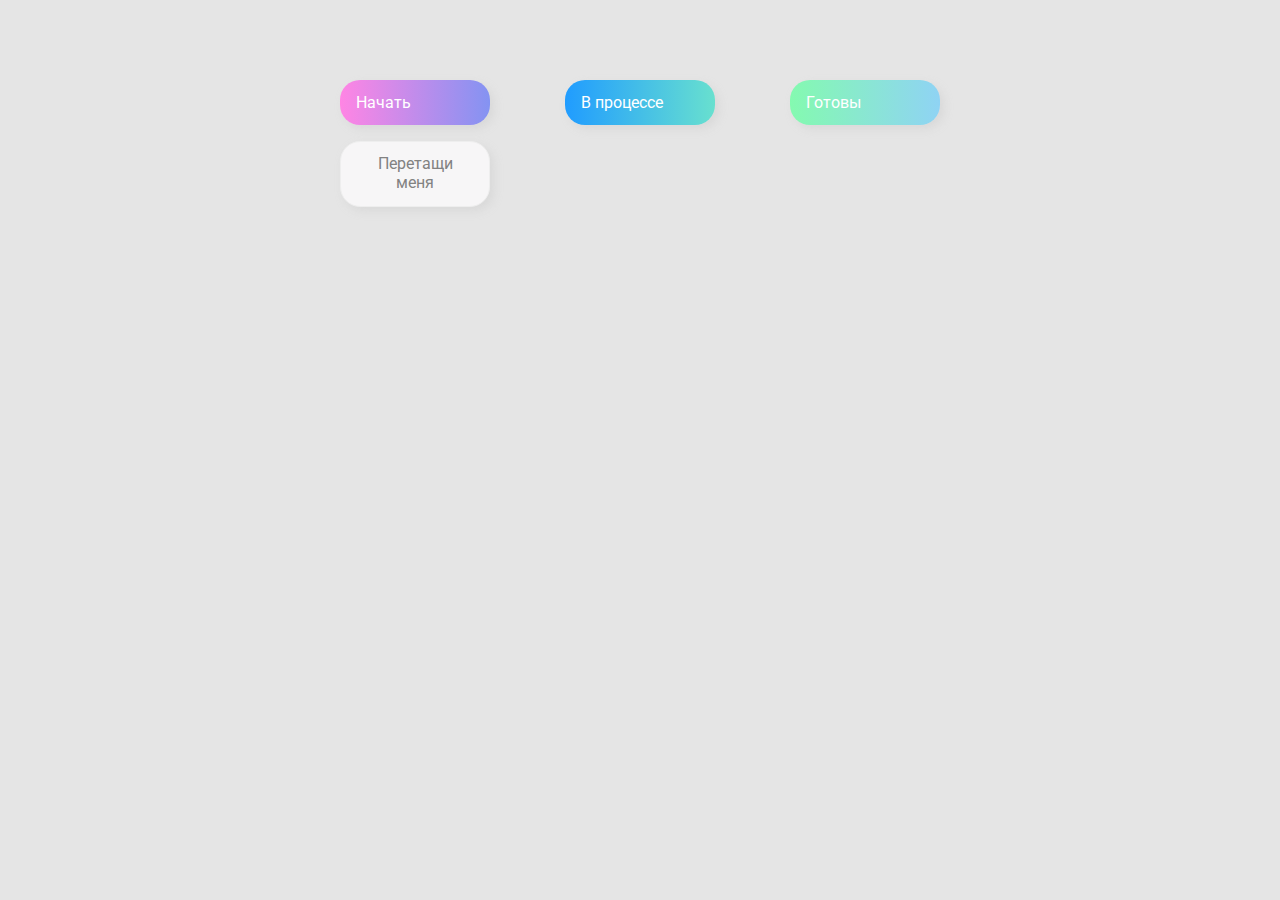
==== 02-drag-n-drop/index.html @ fe1733c3 "Project 2: drag-n-drop added" ====
<!DOCTYPE html>
<html lang="en">
  <head>
    <meta charset="UTF-8" />
    <meta name="viewport" content="width=device-width, initial-scale=1.0" />
    <link rel="stylesheet" href="styles.css" />
    <title>Drag & Drop | Проект 2</title>
  </head>
  <body>
    <div>
      <div class="row">
          <div class="col-header start">Начать</div>
          <div class="col-header progress">В процессе</div>
          <div class="col-header done">Готовы</div>
      </div>

      <div class="row">
        <div class="placeholder">
          <div class="item" draggable="true">Перетащи меня</div>
        </div>
        <div class="placeholder"></div>
        <div class="placeholder"></div>
      </div>

    </div>
    <script src="app.js" ></script>
  </body>
</html>
---- 02-drag-n-drop/styles.css ----
@import url('https://fonts.googleapis.com/css?family=Roboto&display=swap');

* {
  box-sizing: border-box;
}

body {
  font-family: 'Roboto', sans-serif;
  background-color: #e5e5e5;
  display: flex;
  padding-top: 5rem;
  justify-content: center;
  overflow: hidden;
  margin: 0;
}

.row {
  display: flex;
  width: 600px;
  justify-content: space-between;
  margin-bottom: 1rem;
}

.col-header {
  width: 150px;
  box-shadow: 4px 4px 9px rgba(198, 198, 198, 0.36);
  border-radius: 20px;
  padding: 0.8rem 1rem;
  color: #fff;
}

.item {
  width: 150px;
  height: 66px;
  border: 1px solid #eee;
  box-shadow: 4px 4px 9px rgba(198, 198, 198, 0.36);
  border-radius: 20px;
  background: #f7f6f7;
  padding: 0.8rem 1rem;
  color: #828282;
  text-align: center;
  cursor: grab;
}

.item:active {
  cursor: grabbing;
}

.placeholder {
  width: 150px;
  height: 66px;
}

.start {
  background: linear-gradient(90deg, #ff85e4 0%, #229efd 179.25%);
}

.progress {
  background: linear-gradient(90deg, #209cff 0%, #68e0cf 100%);
}

.done {
  background: linear-gradient(90deg, #84fab0 0%, #8fd3f4 100%);
}

.hold {
  border: 5px solid #eee;
}

.hide {
  display: none;
}

.hovered {
  border-top: 2px solid #8ed7ed;
  /*#ff85e4;*/
}
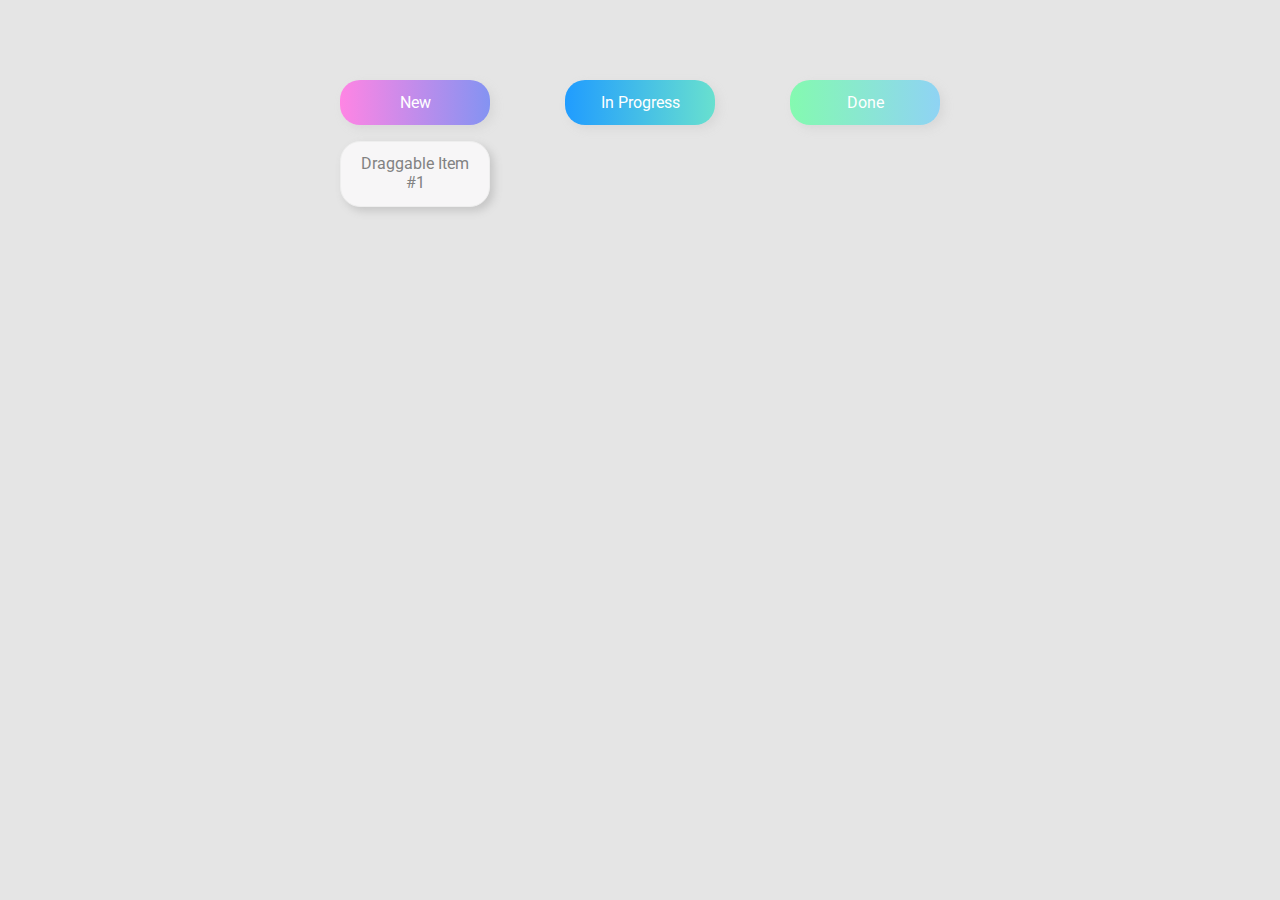
==== commit 0e6e7005: "Project 2: lil fixes for draggable item" ====
--- a/02-drag-n-drop/index.html
+++ b/02-drag-n-drop/index.html
@@ -9,14 +9,14 @@
   <body>
     <div>
       <div class="row">
-          <div class="col-header start">Начать</div>
-          <div class="col-header progress">В процессе</div>
-          <div class="col-header done">Готовы</div>
+          <div class="col-header start">New</div>
+          <div class="col-header progress">In Progress</div>
+          <div class="col-header done">Done</div>
       </div>
 
       <div class="row">
         <div class="placeholder">
-          <div class="item" draggable="true">Перетащи меня</div>
+          <div class="item" draggable="true">Draggable Item #1</div>
         </div>
         <div class="placeholder"></div>
         <div class="placeholder"></div>
--- a/02-drag-n-drop/styles.css
+++ b/02-drag-n-drop/styles.css
@@ -27,13 +27,14 @@
   border-radius: 20px;
   padding: 0.8rem 1rem;
   color: #fff;
+  text-align: center;
 }
 
 .item {
   width: 150px;
   height: 66px;
   border: 1px solid #eee;
-  box-shadow: 4px 4px 9px rgba(198, 198, 198, 0.36);
+  box-shadow: 4px 4px 9px rgba(198, 198, 198, 1);
   border-radius: 20px;
   background: #f7f6f7;
   padding: 0.8rem 1rem;
@@ -64,11 +65,13 @@
 }
 
 .hold {
-  border: 5px solid #eee;
+  border: 2px solid rgba(130, 130, 130, 0.3);
+  color: rgba(130, 130, 130, 0.5);
 }
 
 .hide {
   display: none;
+  opacity: 0.1;
 }
 
 .hovered {
